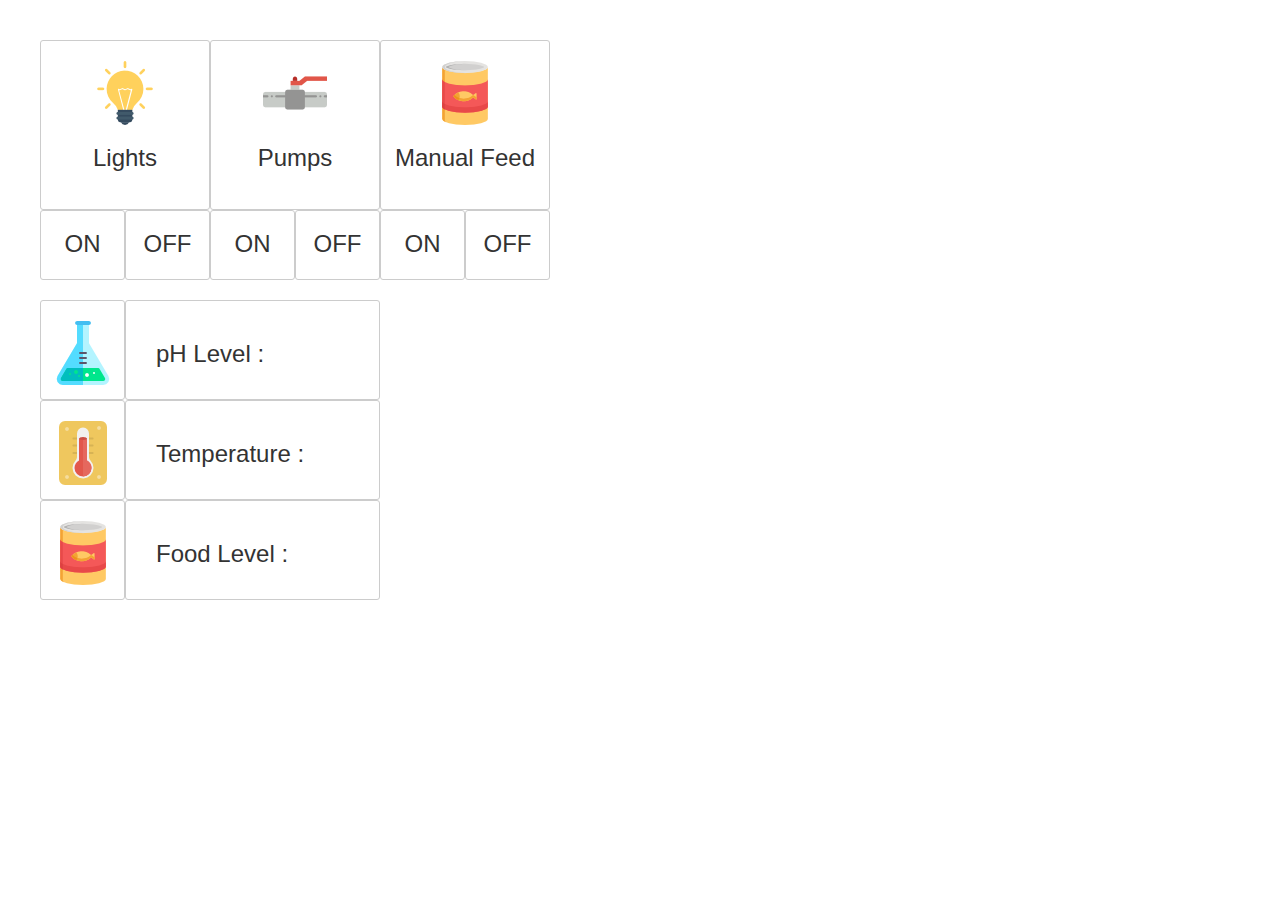
==== Agro Final/index.html @ 4e309f8c "Add files via upload" ====
<!DOCTYPE html>
<head>
<title>	&#127809; AGro User Interface</title>
<meta charset="utf-8">
<meta name="viewport" content="width=device-width, initial-scale=1.0">
<link rel="stylesheet" href="styles.css">
<link rel="stylesheet" href="https://maxcdn.bootstrapcdn.com/bootstrap/3.3.7/css/bootstrap.min.css">

</head>

<body>
	<div  id="content"	class="row">
		<table id="table">
			<tr id="row">
				<td>
					<div id="button"	class="inputs"	>
						<img src="icon/light.png">	
						<h3>Lights</h3>
					</div>
				</td>

				<td>
					<div id="button"	class="inputs"	>
						<img src="icon/pipe.png">	
						<h3>Pumps</h3>
					</div>
				</td>

				<td>
					<div id="button"	class="inputs"	>
						<img src="icon/food.png">	
						<h3>Manual Feed</h3>
					</div>
				</td>
			</tr>

			<tr id="row">
				<td>
					<div id="label"	class="inputs"	>
						<h3>ON</h3>
					</div>
				</td>

				<td>
					<div id="label"	class="inputs"	>
						<h3>OFF</h3>
					</div>
				</td>

				<td>
					<div id="label"	class="inputs"	>
						<h3>ON</h3>
					</div>
				</td>

				<td>
					<div id="label"	class="inputs"	>
						<h3>OFF</h3>
					</div>
				</td>

				<td>
					<div id="label"	class="inputs"	>
						<h3>ON</h3>
					</div>
				</td>

				<td>
					<div id="label"	class="inputs"	>
						<h3>OFF</h3>
					</div>
				</td>
			</tr>

		</table>
			<br>

		<table id="status">
			<tr id="row">
				<td>
					<div id="symbol"	class="inputs"	>
						<img src="icon/acid.png">	
					</div>
				</td>

				<td>
					<div id="display"	class="inputs"	>
						<h3>pH Level &#58;</h3>
					</div>
				</td>
			</tr>

			<tr id="row">
				<td>
					<div id="symbol"	class="inputs"	>
						<img src="icon/temp.png">	
					</div>
				</td>

				<td>
					<div id="display"	class="inputs"	>
						<h3>Temperature &#58;</h3>
					</div>
				</td>
			</tr>

			<tr id="row">
				<td>
					<div id="symbol"	class="inputs"	>
						<img src="icon/food.png">	
					</div>
				</td>

				<td>
					<div id="display"	class="inputs"	>
						<h3>Food Level &#58;</h3>
					</div>
				</td>
			</tr>
		</table>
			
		</div>

	</div>



</body>
---- Agro Final/styles.css ----
html {
	font-family: Microsoft JhengHei;
}

#content {
	width: 100%;
	padding: 40px;
	height: 40em;
	margin:0px auto;
	text-align: center;
}

#button{
	display: block;
	padding-top: 20px;
	border: 1px solid #ccc;
	border-radius: 3px;
	height: 170px;
	width: 170px;
	margin: 0 auto;
}

#symbol{
	display: block;
	padding-top: 20px;
	border: 1px solid #ccc;
	border-radius: 3px;
	height: 100px;
	width: 85px;
	margin: 0 auto;
}
#display{
	display: block;
	padding-top: 20px;
	padding-left: 30px;
	border: 1px solid #ccc;
	border-radius: 3px;
	height: 100px;
	width: 255px;
	margin: 0 auto;
	text-align: left;
}

#label{
	display: block;
	border: 1px solid #ccc;
	border-radius: 3px;
	height: 70px;
	width: 85px;
	margin: 0;
}

#row{
	display: block;
	text-align: center;
}

#table{

	display: block;
	text-align: center;
}

#status{

	display: block;
	text-align: center;
}
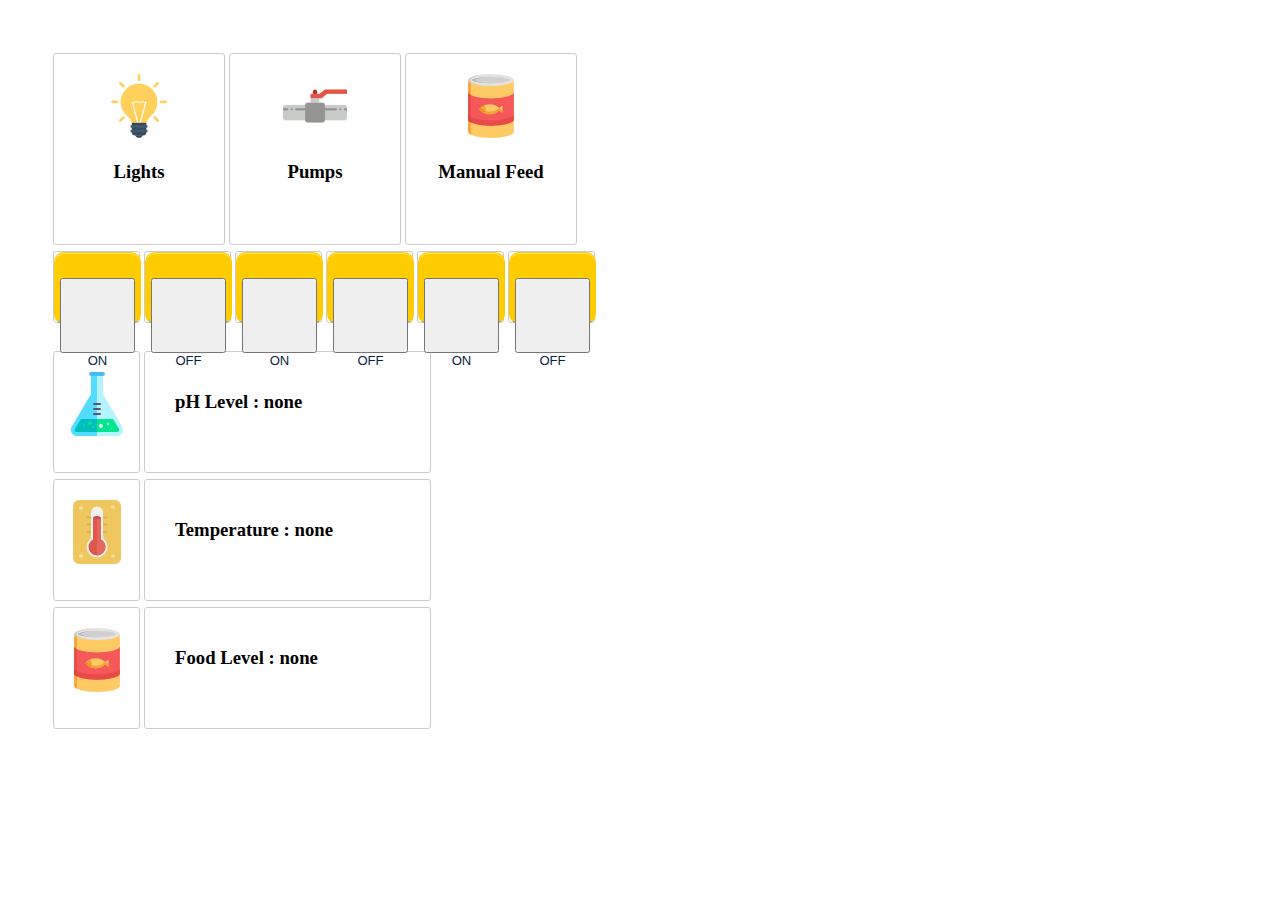
==== commit 937c78a5: "Add files via upload" ====
--- a/Agro Final/index.html
+++ b/Agro Final/index.html
@@ -4,11 +4,13 @@
 <meta charset="utf-8">
 <meta name="viewport" content="width=device-width, initial-scale=1.0">
 <link rel="stylesheet" href="styles.css">
-<link rel="stylesheet" href="https://maxcdn.bootstrapcdn.com/bootstrap/3.3.7/css/bootstrap.min.css">
 
 </head>
 
 <body>
+		
+
+
 	<div  id="content"	class="row">
 		<table id="table">
 			<tr id="row">
@@ -37,37 +39,67 @@
 			<tr id="row">
 				<td>
 					<div id="label"	class="inputs"	>
-						<h3>ON</h3>
-					</div>
-				</td>
-
-				<td>
-					<div id="label"	class="inputs"	>
-						<h3>OFF</h3>
-					</div>
-				</td>
-
-				<td>
-					<div id="label"	class="inputs"	>
-						<h3>ON</h3>
-					</div>
-				</td>
-
-				<td>
-					<div id="label"	class="inputs"	>
-						<h3>OFF</h3>
-					</div>
-				</td>
-
-				<td>
-					<div id="label"	class="inputs"	>
-						<h3>ON</h3>
-					</div>
-				</td>
-
-				<td>
-					<div id="label"	class="inputs"	>
-						<h3>OFF</h3>
+						<h3 id="headLabel">
+							<div class="button" id="buttonLabel">
+							  <input type="button" onClick="changeOn();" id="clicker">
+							  <span class="someText"  id="textOn">ON</span>
+							</div> 
+						</h3>
+					</div>
+				</td>
+
+				<td>
+					<div id="label"	class="inputs"	>
+						<h3 id="headLabel">
+							<div class="button" id="buttonLabel">
+							  <input type="button" onClick="changeOff();" id="clicker">
+							  <span class="someText"  id="textOff">OFF</span>
+							</div> 
+						</h3>
+					</div>
+				</td>
+
+				<td>
+					<div id="label"	class="inputs"	>
+						<h3 id="headLabel">
+							<div class="button" id="buttonLabel">
+							  <input type="button" onClick="pumpOn();" id="clicker">
+							  <span class="someText"  id="pumpOn">ON</span>
+							</div> 
+						</h3>
+					</div>
+				</td>
+
+				<td>
+					<div id="label"	class="inputs"	>
+						<h3 id="headLabel">
+							<div class="button" id="buttonLabel">
+							  <input type="button" onClick="pumpOff();" id="clicker">
+							  <span class="someText"  id="pumpOff">OFF</span>
+							</div> 
+						</h3>
+					</div>
+				</td>
+
+				<td>
+					<div id="label"	class="inputs"	>
+						<h3 id="headLabel">
+							<div class="button" id="buttonLabel">
+							  <input type="button" onClick="feedOn();" id="clicker">
+							  <span class="someText"  id="feedOn">ON</span>
+							</div> 
+						</h3>
+					</div>
+				</td>
+
+				<td>
+					<div id="label"	class="inputs"	>
+						<h3 id="headLabel">
+							<div class="button" id="buttonLabel">
+							  <input type="button" onClick="feedOff();" id="clicker">
+							  <span class="someText"  id="feedOn">OFF</span>
+							</div> 
+						</h3>
 					</div>
 				</td>
 			</tr>
@@ -85,7 +117,9 @@
 
 				<td>
 					<div id="display"	class="inputs"	>
-						<h3>pH Level &#58;</h3>
+						<h3>pH Level &#58;
+							<span class="analogvalue" id="temperaturevalue">none</span>	
+						</h3>
 					</div>
 				</td>
 			</tr>
@@ -99,7 +133,9 @@
 
 				<td>
 					<div id="display"	class="inputs"	>
-						<h3>Temperature &#58;</h3>
+						<h3>Temperature &#58;
+							<span class="analogvalue" id="phvalue">none</span>
+						</h3>
 					</div>
 				</td>
 			</tr>
@@ -113,7 +149,9 @@
 
 				<td>
 					<div id="display"	class="inputs"	>
-						<h3>Food Level &#58;</h3>
+						<h3>Food Level &#58;
+							<span class="analogvalue" id="foodvalue">none</span>
+						</h3>
 					</div>
 				</td>
 			</tr>
@@ -123,6 +161,76 @@
 
 	</div>
 
+	<script>
+		var tempdata;
+		var phdata;
+		var fooddata;
+		var celsius;
+		var textdata = "XD";
+		var appOn = "ON";
+		var appOff = "OFF";
+
+		setup();
+
+		function setup(){
+		if(cpf)
+			cpf.setPinMode('["resetPin"],["setPinMode", "analog", 0,"INPUT"],["setPinMode", "digital", 2,"INPUT"],["setPinMode", "analog", 3,"INPUT"]'); 
+			//document.getElementById("demo").innerHTML += ret + "<br>";
+		}
+
+		function loop() {
+			if(cpf){
+		
+				tempdata = cpf.get("temperature sensor");
+				fooddata = cpf.get("ultrasonic sensor");
+				
+				celsius = toCelsius(tempdata);	
+				document.getElementById("temperaturevalue").innerHTML = celsius;
+				document.getElementById("foodvalue").innerHTML = fooddata;
+				
+			}
+			setTimeout(loop, 1000);
+		}
+		loop();
+
+	// Temperature
+		function toCelsius(value) {
+			var resistance = parseFloat((1023-value) * 10000 / value);
+			var temperature = 1 / (Math.log(resistance / 10000) / 3975+1 / 298.15) - 273.15;
+			
+			return temperature.toFixed(2);
+		}
+
+		function changeOn(){
+				document.getElementById("textOn").innerHTML = textdata;
+				document.getElementById("textOff").innerHTML = appOff;
+		}
+		function changeOff(){
+				document.getElementById("textOn").innerHTML = appOn;
+				document.getElementById("textOff").innerHTML = textdata;
+		}
+
+		function pumpOn(){
+				document.getElementById("pumpOn").innerHTML = textdata;
+				document.getElementById("pumpOff").innerHTML = appOff;
+		}
+		function pumpOff(){
+				document.getElementById("pumpOn").innerHTML = appOn;
+				document.getElementById("pumpOff").innerHTML = textdata;
+		}
+	
+		function feedOn(){
+				document.getElementById("feedOn").innerHTML = textdata;
+				document.getElementById("feedOff").innerHTML = appOff;
+		}
+		function feedOff(){
+				document.getElementById("feedOn").innerHTML = appOn;
+				document.getElementById("feedOff").innerHTML = textdata;
+		}
+
+
+	</script>
+
 
 
 </body>--- a/Agro Final/styles.css
+++ b/Agro Final/styles.css
@@ -50,6 +50,16 @@
 	margin: 0;
 }
 
+#headLabel{
+	margin: 0px;
+	text-align: center;
+}
+#buttonLabel{
+	text-align: center;
+	padding-top: 25px;
+	display: block;
+}
+
 #row{
 	display: block;
 	text-align: center;
@@ -65,4 +75,33 @@
 
 	display: block;
 	text-align: center;
-}+}
+
+/* BUTTON */
+#clicker{
+	height: 75px;
+	width: 75px;
+}
+
+.button {
+  color:#08233e;
+  font:2.0em Futura, ‘Century Gothic’, AppleGothic, sans-serif;
+  font-size:70%;
+  background:url(overlay.png) repeat-x center #ffcc00;
+  background-color:rgba(255,204,0,1);
+  border:1px solid #ffcc00;
+  -moz-border-radius:10px;
+  -webkit-border-radius:10px;
+  border-radius:10px;
+  border-bottom:1px solid #9f9f9f;
+  -moz-box-shadow:inset 0 1px 0 rgba(255,255,255,0.5);
+  -webkit-box-shadow:inset 0 1px 0 rgba(255,255,255,0.5);
+  box-shadow:inset 0 1px 0 rgba(255,255,255,0.5);
+  cursor:pointer;
+  height: 45px;
+  width: 85px;
+ }
+ .button:hover {
+  background-color:rgba(255,255,0,0.8);
+ }
+
